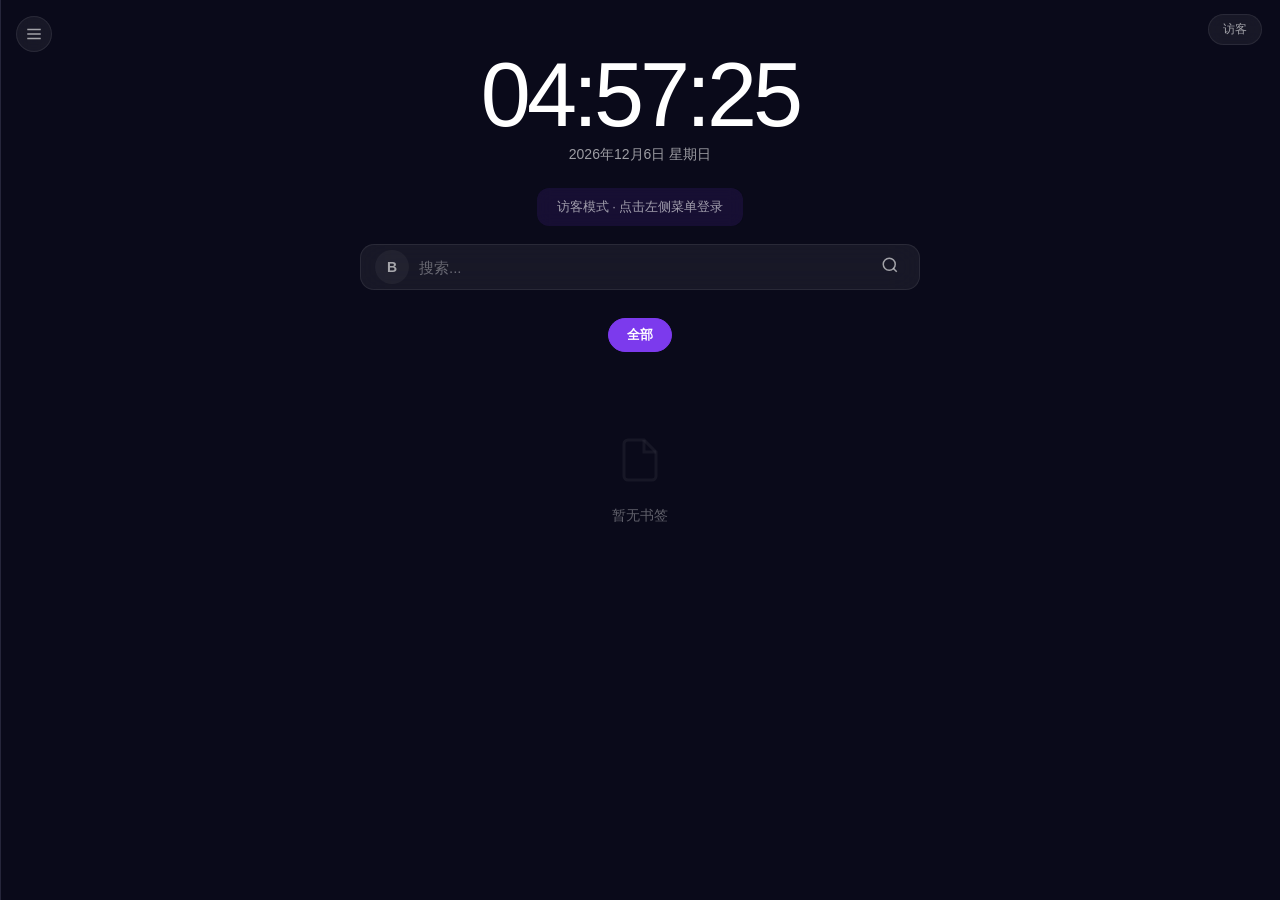
==== index.html @ d375d17e "refactor: 全面优化 - 修复安全漏洞 + 代码模块化 安全修复: - 删除 JWT dev-secret 回退，JWT_SECRET 未设置时拒绝认证 - 访客模式不再暴露管理员数据 - 书" ====
<!DOCTYPE html>
<html lang="zh-CN">
<head>
<meta charset="UTF-8">
<meta name="viewport" content="width=device-width, initial-scale=1.0">
<title>GoTab</title>
<link rel="stylesheet" href="/css/style.css">
</head>
<body>

<div class="sidebar" id="sb">
  <div class="sidebar-inner" id="si"></div>
</div>

<button class="sidebar-toggle" id="sidebarToggle" title="菜单">
  <svg width="18" height="18" viewBox="0 0 24 24" fill="none" stroke="currentColor" stroke-width="2">
    <line x1="3" y1="6" x2="21" y2="6"/>
    <line x1="3" y1="12" x2="21" y2="12"/>
    <line x1="3" y1="18" x2="21" y2="18"/>
  </svg>
</button>

<div class="app" id="app"></div>

<script type="module" src="/js/app.js"></script>
</body>
</html>
---- css/style.css ----
/* ═══════════════════════════════════════════
   GoTab — 浏览器起始页样式
   深色/浅色双主题 + 毛玻璃卡片
   ═══════════════════════════════════════════ */

/* ---- CSS 变量 ---- */
:root,
[data-theme="dark"] {
  --bg: #0a0a1a;
  --surface: rgba(255, 255, 255, 0.06);
  --surface-hover: rgba(255, 255, 255, 0.14);
  --border: rgba(255, 255, 255, 0.08);
  --text: #fff;
  --text-secondary: rgba(255, 255, 255, 0.6);
  --text-tertiary: rgba(255, 255, 255, 0.35);
  --accent: #7c3aed;
  --accent-light: #a78bfa;
  --overlay: rgba(0, 0, 0, 0.15);
  --modal-bg: #14142a;
  --shadow: 0 12px 32px rgba(0, 0, 0, 0.4);
  --danger: #ef4444;
  --danger-bg: rgba(239, 68, 68, 0.2);
  --success: #22c55e;
}

[data-theme="light"] {
  --bg: #f0f0f5;
  --surface: rgba(255, 255, 255, 0.75);
  --surface-hover: rgba(255, 255, 255, 0.95);
  --border: rgba(0, 0, 0, 0.08);
  --text: #1a1a2e;
  --text-secondary: rgba(0, 0, 0, 0.55);
  --text-tertiary: rgba(0, 0, 0, 0.3);
  --accent: #7c3aed;
  --accent-light: #a78bfa;
  --overlay: rgba(255, 255, 255, 0.3);
  --modal-bg: #fff;
  --shadow: 0 8px 28px rgba(0, 0, 0, 0.1);
  --danger: #ef4444;
  --danger-bg: rgba(239, 68, 68, 0.12);
  --success: #22c55e;
}

/* ---- Reset ---- */
*,
*::before,
*::after {
  margin: 0;
  padding: 0;
  box-sizing: border-box;
}

body {
  font-family: -apple-system, BlinkMacSystemFont, "Segoe UI", "PingFang SC", "Microsoft YaHei", sans-serif;
  background: var(--bg);
  color: var(--text);
  min-height: 100vh;
  overflow-x: hidden;
  transition: background 0.4s, color 0.4s;
}

body.has-bg {
  background-size: cover;
  background-position: center;
  background-attachment: fixed;
}

body.has-bg::after {
  content: "";
  position: fixed;
  inset: 0;
  background: rgba(0, 0, 0, 0.08);
  z-index: 0;
  pointer-events: none;
}

/* ---- App Layout ---- */
.app {
  position: relative;
  z-index: 1;
  display: flex;
  min-height: 100vh;
}

/* ---- Main Content ---- */
.main {
  flex: 1;
  display: flex;
  flex-direction: column;
  align-items: center;
  padding: 50px 20px;
  transition: margin 0.3s;
  margin-left: 0;
}

.sb.open ~ .main {
  margin-left: 290px;
}

/* ---- Top Bar ---- */
.topbar {
  position: fixed;
  top: 0;
  right: 0;
  z-index: 50;
  display: flex;
  align-items: center;
  gap: 8px;
  padding: 14px 18px;
}

/* ---- Clock ---- */
.clock-wrap {
  text-align: center;
  margin-bottom: 24px;
}

.clock {
  font-size: clamp(54px, 10vw, 90px);
  font-weight: 200;
  letter-spacing: -4px;
  line-height: 1;
  font-variant-numeric: tabular-nums;
}

.date {
  font-size: 14px;
  color: var(--text-secondary);
  margin-top: 6px;
}

/* ---- Buttons ---- */
.btn {
  padding: 6px 14px;
  font-size: 12px;
  font-family: inherit;
  font-weight: 500;
  border: 1px solid var(--border);
  border-radius: 18px;
  background: var(--surface);
  backdrop-filter: blur(8px);
  -webkit-backdrop-filter: blur(8px);
  color: var(--text-secondary);
  cursor: pointer;
  transition: all 0.2s;
  display: inline-flex;
  align-items: center;
  gap: 5px;
  white-space: nowrap;
  text-decoration: none;
}

.btn:hover {
  background: var(--surface-hover);
  color: var(--text);
}

.btn-primary {
  background: var(--accent);
  border-color: var(--accent);
  color: #fff;
}

.btn-primary:hover {
  background: var(--accent-light);
  color: #fff;
}

.btn-danger {
  background: var(--danger-bg);
  border-color: transparent;
  color: var(--danger);
}

.btn-xs {
  padding: 4px 10px;
  font-size: 11px;
  border-radius: 12px;
}

/* ---- Search ---- */
.search {
  width: 100%;
  max-width: 560px;
  margin-bottom: 28px;
}

.search-box {
  display: flex;
  align-items: center;
  height: 46px;
  background: var(--surface);
  backdrop-filter: blur(16px);
  -webkit-backdrop-filter: blur(16px);
  border: 1px solid var(--border);
  border-radius: 14px;
  padding: 0 14px;
  transition: border 0.2s;
  position: relative;
}

.search-box:focus-within {
  border-color: rgba(124, 58, 237, 0.5);
}

.search-box input {
  flex: 1;
  background: none;
  border: none;
  outline: none;
  color: var(--text);
  font-size: 15px;
  font-family: inherit;
}

.search-box input::placeholder {
  color: var(--text-tertiary);
}

.search-box .icon-btn {
  background: none;
  border: none;
  color: var(--text-secondary);
  cursor: pointer;
  font-size: 17px;
  padding: 6px;
  transition: color 0.2s;
  flex-shrink: 0;
}

.search-box .icon-btn:hover {
  color: var(--text);
}

.engine-btn {
  display: flex;
  align-items: center;
  justify-content: center;
  width: 34px;
  height: 34px;
  padding: 0;
  border-radius: 50%;
  background: rgba(127, 127, 127, 0.1);
  border: none;
  color: var(--text-secondary);
  cursor: pointer;
  font-size: 16px;
  margin-right: 10px;
  flex-shrink: 0;
  transition: all 0.2s;
  overflow: hidden;
}

.engine-btn:hover {
  background: rgba(127, 127, 127, 0.2);
  color: var(--text);
}

.engine-btn img {
  width: 20px;
  height: 20px;
  object-fit: contain;
  border-radius: 2px;
}

.engine-popup {
  position: absolute;
  top: 100%;
  left: 0;
  margin-top: 8px;
  background: var(--modal-bg);
  border: 1px solid var(--border);
  border-radius: 12px;
  padding: 8px;
  min-width: 180px;
  z-index: 150;
  box-shadow: var(--shadow);
  display: none;
}

.engine-popup.show {
  display: block;
}

.engine-popup .ep-item {
  display: flex;
  align-items: center;
  gap: 8px;
  padding: 8px 12px;
  border-radius: 8px;
  cursor: pointer;
  font-size: 13px;
  color: var(--text-secondary);
  transition: all 0.15s;
}

.engine-popup .ep-item:hover {
  background: rgba(127, 127, 127, 0.1);
  color: var(--text);
}

/* ---- Categories ---- */
.categories {
  display: flex;
  gap: 8px;
  flex-wrap: wrap;
  justify-content: center;
  margin-bottom: 24px;
}

.cat-btn {
  padding: 7px 18px;
  font-size: 13px;
  font-family: inherit;
  background: var(--surface);
  backdrop-filter: blur(8px);
  -webkit-backdrop-filter: blur(8px);
  border: 1px solid var(--border);
  border-radius: 20px;
  color: var(--text-secondary);
  cursor: pointer;
  transition: all 0.2s;
}

.cat-btn:hover {
  background: var(--surface-hover);
  color: var(--text);
}

.cat-btn.active {
  background: var(--accent);
  border-color: var(--accent);
  color: #fff;
  font-weight: 600;
}

/* ---- Content Grid ---- */
.content {
  width: 100%;
  max-width: 1200px;
}

.grid {
  display: grid;
  grid-template-columns: repeat(auto-fill, minmax(96px, 1fr));
  gap: 12px;
  padding-bottom: 50px;
}

/* ---- Card ---- */
.card {
  display: flex;
  flex-direction: column;
  align-items: center;
  gap: 10px;
  padding: 20px 10px 16px;
  border-radius: 14px;
  background: rgba(255, 255, 255, 0.08);
  backdrop-filter: blur(var(--card-blur, 0px));
  -webkit-backdrop-filter: blur(var(--card-blur, 0px));
  border: 1px solid rgba(255, 255, 255, 0.06);
  cursor: pointer;
  text-decoration: none;
  color: var(--text);
  transition: all 0.2s;
  position: relative;
}

[data-theme="light"] .card {
  background: rgba(0, 0, 0, 0.04);
  border: 1px solid rgba(0, 0, 0, 0.06);
}

.card:hover {
  background: var(--surface-hover);
  transform: translateY(-2px);
  box-shadow: var(--shadow);
}

.card .icon {
  width: 46px;
  height: 46px;
  border-radius: 10px;
  display: flex;
  align-items: center;
  justify-content: center;
  font-size: 28px;
  overflow: hidden;
  background: rgba(127, 127, 127, 0.08);
}

.card .icon img {
  width: 100%;
  height: 100%;
  object-fit: contain;
  border-radius: 10px;
}

.card .label {
  font-size: 11px;
  text-align: center;
  line-height: 1.3;
  word-break: break-word;
  overflow: hidden;
  display: -webkit-box;
  -webkit-line-clamp: 2;
  -webkit-box-orient: vertical;
  width: 100%;
}

.card .delete-btn {
  position: absolute;
  top: 5px;
  right: 5px;
  width: 18px;
  height: 18px;
  border-radius: 50%;
  background: var(--danger);
  color: #fff;
  border: none;
  font-size: 10px;
  cursor: pointer;
  display: none;
  align-items: center;
  justify-content: center;
  line-height: 1;
}

.card:hover .delete-btn {
  display: flex;
}

/* ---- Empty State ---- */
.empty {
  grid-column: 1 / -1;
  text-align: center;
  padding: 60px;
  color: var(--text-tertiary);
  font-size: 14px;
}

/* ---- Guest Banner ---- */
.guest-banner {
  text-align: center;
  padding: 10px 20px;
  margin-bottom: 18px;
  background: rgba(124, 58, 237, 0.12);
  border-radius: 12px;
  color: var(--text-secondary);
  font-size: 13px;
  backdrop-filter: blur(8px);
  -webkit-backdrop-filter: blur(8px);
}

/* ---- Sidebar ---- */
.sidebar {
  position: fixed;
  top: 0;
  left: 0;
  bottom: 0;
  z-index: 100;
  width: 0;
  overflow: hidden;
  background: var(--modal-bg);
  border-right: 1px solid var(--border);
  transition: width 0.3s;
}

.sidebar.open {
  width: 290px;
}

.sidebar-inner {
  padding: 20px 16px;
  min-width: 290px;
  height: 100%;
  overflow-y: auto;
  display: flex;
  flex-direction: column;
}

.sidebar h4 {
  font-size: 12px;
  color: var(--text-secondary);
  margin: 18px 0 8px;
  text-transform: uppercase;
  letter-spacing: 1px;
  font-weight: 600;
}

.sidebar h4:first-child {
  margin-top: 0;
}

.sidebar .divider {
  height: 1px;
  background: var(--border);
  margin: 16px 0;
}

.sidebar-toggle {
  position: fixed;
  top: 16px;
  left: 16px;
  z-index: 110;
  width: 36px;
  height: 36px;
  border-radius: 50%;
  background: var(--surface);
  backdrop-filter: blur(8px);
  -webkit-backdrop-filter: blur(8px);
  border: 1px solid var(--border);
  color: var(--text-secondary);
  cursor: pointer;
  font-size: 16px;
  display: flex;
  align-items: center;
  justify-content: center;
  transition: all 0.3s;
}

.sidebar-toggle:hover {
  background: var(--surface-hover);
  color: var(--text);
}

.sidebar.open ~ .sidebar-toggle {
  left: 306px;
}

/* ---- Sidebar items ---- */
.sidebar-row {
  display: flex;
  align-items: center;
  justify-content: space-between;
  padding: 8px 0;
  color: var(--text-secondary);
  font-size: 13px;
  cursor: pointer;
}

.sidebar-row:hover {
  color: var(--text);
}

.sidebar-item {
  display: flex;
  align-items: center;
  gap: 10px;
  padding: 10px;
  background: rgba(127, 127, 127, 0.05);
  border-radius: 8px;
  margin-bottom: 6px;
  font-size: 13px;
  color: var(--text-secondary);
}

.sidebar-item span {
  flex: 1;
  overflow: hidden;
  text-overflow: ellipsis;
  white-space: nowrap;
}

/* ---- Toggle Switch ---- */
.toggle {
  position: relative;
  width: 40px;
  height: 22px;
  flex-shrink: 0;
}

.toggle input {
  display: none;
}

.toggle .track {
  position: absolute;
  inset: 0;
  background: rgba(127, 127, 127, 0.2);
  border-radius: 22px;
  transition: 0.3s;
  cursor: pointer;
}

.toggle .track::before {
  content: "";
  position: absolute;
  width: 18px;
  height: 18px;
  left: 2px;
  bottom: 2px;
  background: #fff;
  border-radius: 50%;
  transition: 0.3s;
}

.toggle input:checked + .track {
  background: var(--accent);
}

.toggle input:checked + .track::before {
  transform: translateX(18px);
}

/* ---- Blur Slider ---- */
.blur-slider {
  width: 100%;
  margin: 4px 0 12px;
}

.blur-slider input[type="range"] {
  width: 100%;
  accent-color: var(--accent);
}

/* ---- Modal ---- */
.modal-overlay {
  position: fixed;
  inset: 0;
  background: rgba(0, 0, 0, 0.5);
  z-index: 200;
  display: flex;
  align-items: center;
  justify-content: center;
  animation: fade-in 0.15s;
  backdrop-filter: blur(2px);
  -webkit-backdrop-filter: blur(2px);
}

.modal {
  background: var(--modal-bg);
  border: 1px solid var(--border);
  border-radius: 18px;
  padding: 28px;
  width: 400px;
  max-width: 92vw;
  max-height: 85vh;
  overflow-y: auto;
  box-shadow: var(--shadow);
}

.modal h3 {
  font-size: 18px;
  font-weight: 600;
  margin-bottom: 20px;
}

.modal label {
  display: block;
  font-size: 12px;
  color: var(--text-secondary);
  margin-bottom: 4px;
  font-weight: 500;
}

.modal input,
.modal select,
.modal textarea {
  width: 100%;
  padding: 11px 14px;
  margin-bottom: 14px;
  background: rgba(127, 127, 127, 0.06);
  border: 1px solid var(--border);
  border-radius: 10px;
  color: var(--text);
  font-size: 14px;
  font-family: inherit;
  outline: none;
  resize: vertical;
}

.modal input:focus,
.modal select:focus,
.modal textarea:focus {
  border-color: rgba(124, 58, 237, 0.5);
}

.modal select option {
  background: var(--modal-bg);
  color: var(--text);
}

.modal .btn-row {
  display: flex;
  gap: 8px;
  margin-top: 6px;
}

.modal .btn-row .btn {
  flex: 1;
  justify-content: center;
}

.modal .message {
  font-size: 13px;
  text-align: center;
  margin-top: 10px;
  min-height: 18px;
}

.modal .tip {
  color: var(--text-tertiary);
  font-size: 11px;
  text-align: center;
  margin-top: 12px;
}

/* ---- Toast ---- */
.toast {
  position: fixed;
  bottom: 30px;
  left: 50%;
  transform: translateX(-50%);
  background: var(--accent);
  color: #fff;
  padding: 10px 24px;
  border-radius: 24px;
  font-size: 14px;
  z-index: 400;
  animation: toast-in 0.3s;
  white-space: nowrap;
}

/* ---- Animations ---- */
@keyframes toast-in {
  from {
    opacity: 0;
    transform: translateX(-50%) translateY(10px);
  }
}

@keyframes fade-in {
  from {
    opacity: 0;
  }
}

/* ---- Responsive ---- */
@media (max-width: 768px) {
  .sidebar.open {
    width: 100%;
  }

  .sidebar-inner {
    min-width: 100%;
  }

  .sidebar.open ~ .main {
    opacity: 0.3;
    pointer-events: none;
    margin-left: 0;
  }

  .sidebar.open ~ .sidebar-toggle {
    left: auto;
    right: 16px;
    z-index: 120;
  }

  .sidebar-toggle {
    top: 12px;
    left: 12px;
  }

  .topbar {
    top: 0;
    right: 0;
    padding: 10px 12px;
  }

  .btn {
    padding: 5px 10px;
    font-size: 11px;
  }

  .btn-xs {
    padding: 3px 8px;
    font-size: 10px;
  }

  .main {
    padding: 40px 12px 30px;
    margin-left: 0 !important;
  }

  .clock {
    font-size: clamp(38px, 12vw, 64px);
    letter-spacing: -2px;
  }

  .date {
    font-size: 12px;
  }

  .search {
    max-width: 100%;
    margin-bottom: 22px;
  }

  .search-box {
    height: 42px;
    padding: 0 10px;
  }

  .search-box input {
    font-size: 14px;
  }

  .engine-btn {
    width: 30px;
    height: 30px;
    min-width: 30px;
    margin-right: 6px;
  }

  .grid {
    grid-template-columns: repeat(auto-fill, minmax(72px, 1fr));
    gap: 8px;
  }

  .card {
    padding: 12px 4px 10px;
    border-radius: 12px;
  }

  .card .icon {
    width: 34px;
    height: 34px;
    border-radius: 8px;
  }

  .card .label {
    font-size: 10px;
  }

  .categories {
    gap: 4px;
    margin-bottom: 18px;
  }

  .cat-btn {
    padding: 6px 12px;
    font-size: 11px;
  }

  .clock-wrap {
    margin-bottom: 18px;
  }

  .guest-banner {
    padding: 8px 14px;
    font-size: 12px;
  }

  .modal-overlay {
    align-items: flex-end;
  }

  .modal {
    width: 100%;
    max-width: 100%;
    border-radius: 18px 18px 0 0;
    max-height: 70vh;
    padding: 22px 18px;
  }

  .modal .btn-row {
    flex-direction: column;
  }

  .toast {
    font-size: 12px;
    padding: 8px 18px;
    bottom: 20px;
  }

  .engine-popup {
    left: auto;
    right: 0;
    min-width: 150px;
  }
}

@media (max-width: 380px) {
  .grid {
    grid-template-columns: repeat(auto-fill, minmax(64px, 1fr));
    gap: 6px;
  }

  .card {
    padding: 10px 2px 8px;
  }

  .card .icon {
    width: 30px;
    height: 30px;
  }

  .btn {
    padding: 4px 8px;
    font-size: 10px;
  }
}
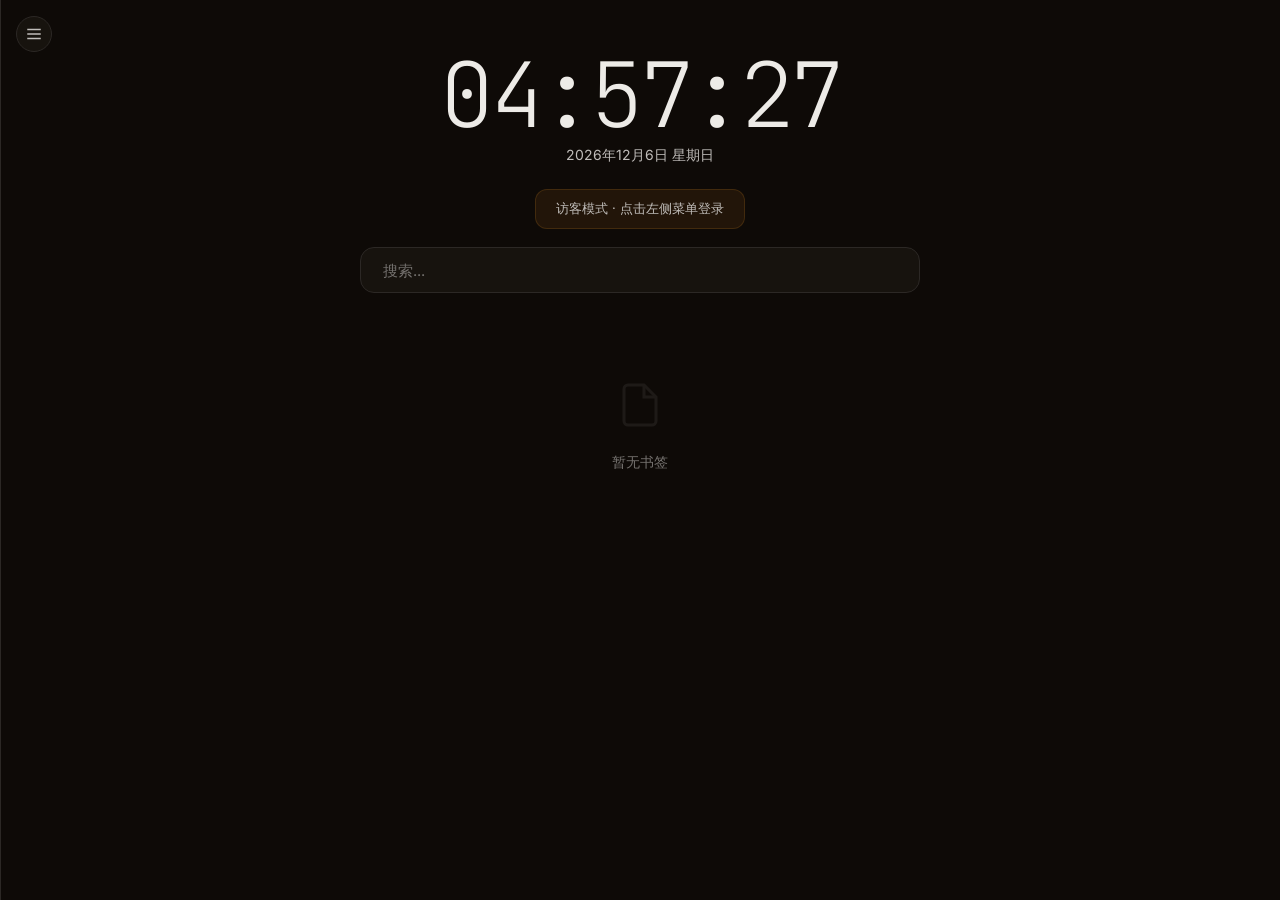
==== commit 249c3c3b: "design: 统一暖纸墨色设计系统 — Hallmark 改版 - 琥珀色替换紫色 accent，OKLCH 暖纸色系 - 字体配对: LXGW WenKai + Inter + JetBrains" ====
--- a/index.html
+++ b/index.html
@@ -4,6 +4,9 @@
 <meta charset="UTF-8">
 <meta name="viewport" content="width=device-width, initial-scale=1.0">
 <title>GoTab</title>
+<link rel="preconnect" href="https://fonts.googleapis.com">
+<link rel="preconnect" href="https://fonts.gstatic.com" crossorigin>
+<link href="https://fonts.googleapis.com/css2?family=Inter:opsz,wght@14..32,400;14..32,500;14..32,600&family=JetBrains+Mono:wght@200;400;500&display=swap" rel="stylesheet">
 <link rel="stylesheet" href="/css/style.css">
 </head>
 <body>
--- a/css/style.css
+++ b/css/style.css
@@ -1,44 +1,59 @@
+/* Hallmark · macrostructure: Dashboard · genre: editorial · theme: warm-paper · design-system: design.md · designed-as-app */
 /* ═══════════════════════════════════════════
    GoTab — 浏览器起始页样式
-   深色/浅色双主题 + 毛玻璃卡片
+   暖纸墨色 · 双主题 · 无毛玻璃（纯色背景时）
    ═══════════════════════════════════════════ */
 
 /* ---- CSS 变量 ---- */
 :root,
 [data-theme="dark"] {
-  --bg: #0a0a1a;
-  --surface: rgba(255, 255, 255, 0.06);
-  --surface-hover: rgba(255, 255, 255, 0.14);
-  --border: rgba(255, 255, 255, 0.08);
-  --text: #fff;
-  --text-secondary: rgba(255, 255, 255, 0.6);
-  --text-tertiary: rgba(255, 255, 255, 0.35);
-  --accent: #7c3aed;
-  --accent-light: #a78bfa;
-  --overlay: rgba(0, 0, 0, 0.15);
-  --modal-bg: #14142a;
-  --shadow: 0 12px 32px rgba(0, 0, 0, 0.4);
-  --danger: #ef4444;
-  --danger-bg: rgba(239, 68, 68, 0.2);
-  --success: #22c55e;
+  --font-display: "LXGW WenKai", "Noto Serif SC", "PingFang SC", serif;
+  --font-body:    "Inter", "PingFang SC", "Microsoft YaHei", system-ui, -apple-system, sans-serif;
+  --font-mono:    "JetBrains Mono", "SF Mono", "Cascadia Code", monospace;
+
+  --color-paper:       oklch(15% 0.010 70);
+  --color-paper-2:     oklch(19% 0.012 68);
+  --color-paper-3:     oklch(25% 0.010 65);
+  --color-rule:        oklch(28% 0.008 62);
+  --color-rule-strong: oklch(40% 0.008 60);
+  --color-muted:       oklch(55% 0.006 55);
+  --color-ink:         oklch(94% 0.006 80);
+  --color-ink-2:       oklch(80% 0.005 72);
+  --color-accent:      oklch(68% 0.14 65);
+  --color-accent-hover:oklch(60% 0.15 63);
+  --color-accent-soft: oklch(68% 0.14 65 / 0.10);
+  --color-focus:       oklch(65% 0.16 58);
+  --color-success:     oklch(60% 0.14 160);
+  --color-danger:      oklch(58% 0.16 25);
+
+  --modal-bg: oklch(19% 0.012 68);
+  --shadow: 0 12px 32px oklch(0% 0 0 / 0.4);
+
+  --ease-out: cubic-bezier(0.16, 1, 0.3, 1);
+  --ease-in:  cubic-bezier(0.7, 0, 0.84, 0);
+  --dur-micro:  120ms;
+  --dur-short:  220ms;
+  --dur-long:   420ms;
 }
 
 [data-theme="light"] {
-  --bg: #f0f0f5;
-  --surface: rgba(255, 255, 255, 0.75);
-  --surface-hover: rgba(255, 255, 255, 0.95);
-  --border: rgba(0, 0, 0, 0.08);
-  --text: #1a1a2e;
-  --text-secondary: rgba(0, 0, 0, 0.55);
-  --text-tertiary: rgba(0, 0, 0, 0.3);
-  --accent: #7c3aed;
-  --accent-light: #a78bfa;
-  --overlay: rgba(255, 255, 255, 0.3);
-  --modal-bg: #fff;
-  --shadow: 0 8px 28px rgba(0, 0, 0, 0.1);
-  --danger: #ef4444;
-  --danger-bg: rgba(239, 68, 68, 0.12);
-  --success: #22c55e;
+  --color-paper:       oklch(97% 0.012 80);
+  --color-paper-2:     oklch(93% 0.014 78);
+  --color-paper-3:     oklch(88% 0.010 75);
+  --color-rule:        oklch(82% 0.012 72);
+  --color-rule-strong: oklch(70% 0.010 68);
+  --color-muted:       oklch(55% 0.008 65);
+  --color-ink:         oklch(22% 0.015 60);
+  --color-ink-2:       oklch(35% 0.010 58);
+  --color-accent:      oklch(58% 0.16 62);
+  --color-accent-hover:oklch(50% 0.17 60);
+  --color-accent-soft: oklch(58% 0.16 62 / 0.12);
+  --color-focus:       oklch(52% 0.18 55);
+  --color-success:     oklch(55% 0.16 160);
+  --color-danger:      oklch(50% 0.18 25);
+
+  --modal-bg: oklch(97% 0.012 80);
+  --shadow: 0 8px 28px oklch(20% 0.01 60 / 0.10);
 }
 
 /* ---- Reset ---- */
@@ -51,12 +66,13 @@
 }
 
 body {
-  font-family: -apple-system, BlinkMacSystemFont, "Segoe UI", "PingFang SC", "Microsoft YaHei", sans-serif;
-  background: var(--bg);
-  color: var(--text);
+  font-family: var(--font-body);
+  background: var(--color-paper);
+  color: var(--color-ink);
   min-height: 100vh;
   overflow-x: hidden;
-  transition: background 0.4s, color 0.4s;
+  overflow-x: clip;
+  transition: background var(--dur-long) var(--ease-out), color var(--dur-long) var(--ease-out);
 }
 
 body.has-bg {
@@ -69,7 +85,7 @@
   content: "";
   position: fixed;
   inset: 0;
-  background: rgba(0, 0, 0, 0.08);
+  background: oklch(0% 0 0 / 0.08);
   z-index: 0;
   pointer-events: none;
 }
@@ -89,7 +105,7 @@
   flex-direction: column;
   align-items: center;
   padding: 50px 20px;
-  transition: margin 0.3s;
+  transition: margin var(--dur-short) var(--ease-out);
   margin-left: 0;
 }
 
@@ -116,16 +132,19 @@
 }
 
 .clock {
+  font-family: var(--font-mono);
   font-size: clamp(54px, 10vw, 90px);
   font-weight: 200;
   letter-spacing: -4px;
   line-height: 1;
   font-variant-numeric: tabular-nums;
+  color: var(--color-ink);
 }
 
 .date {
+  font-family: var(--font-body);
   font-size: 14px;
-  color: var(--text-secondary);
+  color: var(--color-ink-2);
   margin-top: 6px;
 }
 
@@ -133,16 +152,14 @@
 .btn {
   padding: 6px 14px;
   font-size: 12px;
-  font-family: inherit;
+  font-family: var(--font-body);
   font-weight: 500;
-  border: 1px solid var(--border);
-  border-radius: 18px;
-  background: var(--surface);
-  backdrop-filter: blur(8px);
-  -webkit-backdrop-filter: blur(8px);
-  color: var(--text-secondary);
+  border: 1px solid var(--color-rule);
+  border-radius: 100px;
+  background: transparent;
+  color: var(--color-ink-2);
   cursor: pointer;
-  transition: all 0.2s;
+  transition: background var(--dur-micro) var(--ease-out), color var(--dur-micro) var(--ease-out), border-color var(--dur-micro) var(--ease-out);
   display: inline-flex;
   align-items: center;
   gap: 5px;
@@ -151,25 +168,36 @@
 }
 
 .btn:hover {
-  background: var(--surface-hover);
-  color: var(--text);
+  background: var(--color-paper-2);
+  color: var(--color-ink);
+  border-color: var(--color-rule-strong);
+}
+
+.btn:focus-visible {
+  outline: 3px solid var(--color-focus);
+  outline-offset: 2px;
+  transition: none;
 }
 
 .btn-primary {
-  background: var(--accent);
-  border-color: var(--accent);
+  background: var(--color-accent);
+  border-color: var(--color-accent);
   color: #fff;
 }
 
 .btn-primary:hover {
-  background: var(--accent-light);
+  background: var(--color-accent-hover);
   color: #fff;
 }
 
 .btn-danger {
-  background: var(--danger-bg);
-  border-color: transparent;
-  color: var(--danger);
+  background: transparent;
+  border-color: var(--color-danger);
+  color: var(--color-danger);
+}
+
+.btn-danger:hover {
+  background: oklch(50% 0.18 25 / 0.12);
 }
 
 .btn-xs {
@@ -185,91 +213,48 @@
   margin-bottom: 28px;
 }
 
+.search-wrapper {
+  position: relative;
+}
+
 .search-box {
   display: flex;
   align-items: center;
   height: 46px;
-  background: var(--surface);
-  backdrop-filter: blur(16px);
-  -webkit-backdrop-filter: blur(16px);
-  border: 1px solid var(--border);
+  background: var(--color-paper-2);
+  border: 1px solid var(--color-rule);
   border-radius: 14px;
   padding: 0 14px;
-  transition: border 0.2s;
-  position: relative;
+  transition: border-color var(--dur-micro) var(--ease-out);
 }
 
 .search-box:focus-within {
-  border-color: rgba(124, 58, 237, 0.5);
+  border-color: var(--color-accent);
+  box-shadow: 0 0 0 3px var(--color-accent-soft);
 }
 
 .search-box input {
   flex: 1;
+  min-width: 0;
   background: none;
   border: none;
   outline: none;
-  color: var(--text);
+  color: var(--color-ink);
   font-size: 15px;
-  font-family: inherit;
+  font-family: var(--font-body);
 }
 
 .search-box input::placeholder {
-  color: var(--text-tertiary);
-}
-
-.search-box .icon-btn {
-  background: none;
-  border: none;
-  color: var(--text-secondary);
-  cursor: pointer;
-  font-size: 17px;
-  padding: 6px;
-  transition: color 0.2s;
-  flex-shrink: 0;
-}
-
-.search-box .icon-btn:hover {
-  color: var(--text);
-}
-
-.engine-btn {
-  display: flex;
-  align-items: center;
-  justify-content: center;
-  width: 34px;
-  height: 34px;
-  padding: 0;
-  border-radius: 50%;
-  background: rgba(127, 127, 127, 0.1);
-  border: none;
-  color: var(--text-secondary);
-  cursor: pointer;
-  font-size: 16px;
-  margin-right: 10px;
-  flex-shrink: 0;
-  transition: all 0.2s;
-  overflow: hidden;
-}
-
-.engine-btn:hover {
-  background: rgba(127, 127, 127, 0.2);
-  color: var(--text);
-}
-
-.engine-btn img {
-  width: 20px;
-  height: 20px;
-  object-fit: contain;
-  border-radius: 2px;
-}
-
+  color: var(--color-muted);
+}
+
+/* ---- Engine popup ---- */
 .engine-popup {
   position: absolute;
-  top: 100%;
+  top: calc(100% + 8px);
   left: 0;
-  margin-top: 8px;
   background: var(--modal-bg);
-  border: 1px solid var(--border);
+  border: 1px solid var(--color-rule);
   border-radius: 12px;
   padding: 8px;
   min-width: 180px;
@@ -280,6 +265,7 @@
 
 .engine-popup.show {
   display: block;
+  animation: fadeIn var(--dur-micro) var(--ease-out);
 }
 
 .engine-popup .ep-item {
@@ -290,48 +276,18 @@
   border-radius: 8px;
   cursor: pointer;
   font-size: 13px;
-  color: var(--text-secondary);
-  transition: all 0.15s;
+  color: var(--color-ink-2);
+  transition: background var(--dur-micro) var(--ease-out), color var(--dur-micro) var(--ease-out);
 }
 
 .engine-popup .ep-item:hover {
-  background: rgba(127, 127, 127, 0.1);
-  color: var(--text);
+  background: var(--color-paper-2);
+  color: var(--color-ink);
 }
 
 /* ---- Categories ---- */
 .categories {
-  display: flex;
-  gap: 8px;
-  flex-wrap: wrap;
-  justify-content: center;
-  margin-bottom: 24px;
-}
-
-.cat-btn {
-  padding: 7px 18px;
-  font-size: 13px;
-  font-family: inherit;
-  background: var(--surface);
-  backdrop-filter: blur(8px);
-  -webkit-backdrop-filter: blur(8px);
-  border: 1px solid var(--border);
-  border-radius: 20px;
-  color: var(--text-secondary);
-  cursor: pointer;
-  transition: all 0.2s;
-}
-
-.cat-btn:hover {
-  background: var(--surface-hover);
-  color: var(--text);
-}
-
-.cat-btn.active {
-  background: var(--accent);
-  border-color: var(--accent);
-  color: #fff;
-  font-weight: 600;
+  display: none;
 }
 
 /* ---- Content Grid ---- */
@@ -355,26 +311,24 @@
   gap: 10px;
   padding: 20px 10px 16px;
   border-radius: 14px;
-  background: rgba(255, 255, 255, 0.08);
-  backdrop-filter: blur(var(--card-blur, 0px));
-  -webkit-backdrop-filter: blur(var(--card-blur, 0px));
-  border: 1px solid rgba(255, 255, 255, 0.06);
+  background: transparent;
+  border: none;
   cursor: pointer;
   text-decoration: none;
-  color: var(--text);
-  transition: all 0.2s;
+  color: var(--color-ink);
+  transition: background var(--dur-micro) var(--ease-out), transform var(--dur-micro) var(--ease-out);
   position: relative;
 }
 
-[data-theme="light"] .card {
-  background: rgba(0, 0, 0, 0.04);
-  border: 1px solid rgba(0, 0, 0, 0.06);
-}
-
 .card:hover {
-  background: var(--surface-hover);
+  background: var(--color-paper-2);
   transform: translateY(-2px);
-  box-shadow: var(--shadow);
+}
+
+.card:focus-visible {
+  outline: 3px solid var(--color-focus);
+  outline-offset: 2px;
+  transition: none;
 }
 
 .card .icon {
@@ -386,7 +340,7 @@
   justify-content: center;
   font-size: 28px;
   overflow: hidden;
-  background: rgba(127, 127, 127, 0.08);
+  background: transparent;
 }
 
 .card .icon img {
@@ -397,6 +351,7 @@
 }
 
 .card .label {
+  font-family: var(--font-body);
   font-size: 11px;
   text-align: center;
   line-height: 1.3;
@@ -406,8 +361,10 @@
   -webkit-line-clamp: 2;
   -webkit-box-orient: vertical;
   width: 100%;
-}
-
+  color: var(--color-ink);
+}
+
+/* ---- Delete: always visible in edit mode, hover on card ---- */
 .card .delete-btn {
   position: absolute;
   top: 5px;
@@ -415,7 +372,7 @@
   width: 18px;
   height: 18px;
   border-radius: 50%;
-  background: var(--danger);
+  background: var(--color-danger);
   color: #fff;
   border: none;
   font-size: 10px;
@@ -426,7 +383,8 @@
   line-height: 1;
 }
 
-.card:hover .delete-btn {
+.card:hover .delete-btn,
+.card:focus-within .delete-btn {
   display: flex;
 }
 
@@ -435,7 +393,7 @@
   grid-column: 1 / -1;
   text-align: center;
   padding: 60px;
-  color: var(--text-tertiary);
+  color: var(--color-muted);
   font-size: 14px;
 }
 
@@ -444,12 +402,11 @@
   text-align: center;
   padding: 10px 20px;
   margin-bottom: 18px;
-  background: rgba(124, 58, 237, 0.12);
+  background: var(--color-accent-soft);
+  border: 1px solid oklch(68% 0.14 65 / 0.18);
   border-radius: 12px;
-  color: var(--text-secondary);
+  color: var(--color-ink-2);
   font-size: 13px;
-  backdrop-filter: blur(8px);
-  -webkit-backdrop-filter: blur(8px);
 }
 
 /* ---- Sidebar ---- */
@@ -461,9 +418,9 @@
   z-index: 100;
   width: 0;
   overflow: hidden;
-  background: var(--modal-bg);
-  border-right: 1px solid var(--border);
-  transition: width 0.3s;
+  background: var(--color-paper-2);
+  border-right: 1px solid var(--color-rule);
+  transition: width var(--dur-short) var(--ease-out);
 }
 
 .sidebar.open {
@@ -480,8 +437,9 @@
 }
 
 .sidebar h4 {
-  font-size: 12px;
-  color: var(--text-secondary);
+  font-family: var(--font-body);
+  font-size: 11px;
+  color: var(--color-muted);
   margin: 18px 0 8px;
   text-transform: uppercase;
   letter-spacing: 1px;
@@ -494,7 +452,7 @@
 
 .sidebar .divider {
   height: 1px;
-  background: var(--border);
+  background: var(--color-rule);
   margin: 16px 0;
 }
 
@@ -506,22 +464,20 @@
   width: 36px;
   height: 36px;
   border-radius: 50%;
-  background: var(--surface);
-  backdrop-filter: blur(8px);
-  -webkit-backdrop-filter: blur(8px);
-  border: 1px solid var(--border);
-  color: var(--text-secondary);
+  background: var(--color-paper-2);
+  border: 1px solid var(--color-rule);
+  color: var(--color-ink-2);
   cursor: pointer;
   font-size: 16px;
   display: flex;
   align-items: center;
   justify-content: center;
-  transition: all 0.3s;
+  transition: background var(--dur-micro) var(--ease-out), color var(--dur-micro) var(--ease-out);
 }
 
 .sidebar-toggle:hover {
-  background: var(--surface-hover);
-  color: var(--text);
+  background: var(--color-paper-3);
+  color: var(--color-ink);
 }
 
 .sidebar.open ~ .sidebar-toggle {
@@ -534,13 +490,14 @@
   align-items: center;
   justify-content: space-between;
   padding: 8px 0;
-  color: var(--text-secondary);
+  color: var(--color-ink-2);
   font-size: 13px;
   cursor: pointer;
+  transition: color var(--dur-micro) var(--ease-out);
 }
 
 .sidebar-row:hover {
-  color: var(--text);
+  color: var(--color-ink);
 }
 
 .sidebar-item {
@@ -548,11 +505,16 @@
   align-items: center;
   gap: 10px;
   padding: 10px;
-  background: rgba(127, 127, 127, 0.05);
+  background: var(--color-paper);
   border-radius: 8px;
   margin-bottom: 6px;
   font-size: 13px;
-  color: var(--text-secondary);
+  color: var(--color-ink-2);
+  transition: background var(--dur-micro) var(--ease-out);
+}
+
+.sidebar-item:hover {
+  background: var(--color-paper-3);
 }
 
 .sidebar-item span {
@@ -577,9 +539,9 @@
 .toggle .track {
   position: absolute;
   inset: 0;
-  background: rgba(127, 127, 127, 0.2);
+  background: var(--color-rule);
   border-radius: 22px;
-  transition: 0.3s;
+  transition: background var(--dur-micro) var(--ease-out);
   cursor: pointer;
 }
 
@@ -592,11 +554,11 @@
   bottom: 2px;
   background: #fff;
   border-radius: 50%;
-  transition: 0.3s;
+  transition: transform var(--dur-micro) var(--ease-out);
 }
 
 .toggle input:checked + .track {
-  background: var(--accent);
+  background: var(--color-accent);
 }
 
 .toggle input:checked + .track::before {
@@ -611,26 +573,26 @@
 
 .blur-slider input[type="range"] {
   width: 100%;
-  accent-color: var(--accent);
+  accent-color: var(--color-accent);
 }
 
 /* ---- Modal ---- */
 .modal-overlay {
   position: fixed;
   inset: 0;
-  background: rgba(0, 0, 0, 0.5);
+  background: oklch(0% 0 0 / 0.5);
   z-index: 200;
   display: flex;
   align-items: center;
   justify-content: center;
-  animation: fade-in 0.15s;
+  animation: fadeIn var(--dur-micro) var(--ease-out);
   backdrop-filter: blur(2px);
   -webkit-backdrop-filter: blur(2px);
 }
 
 .modal {
   background: var(--modal-bg);
-  border: 1px solid var(--border);
+  border: 1px solid var(--color-rule);
   border-radius: 18px;
   padding: 28px;
   width: 400px;
@@ -641,15 +603,17 @@
 }
 
 .modal h3 {
+  font-family: var(--font-display);
   font-size: 18px;
-  font-weight: 600;
+  font-weight: 500;
   margin-bottom: 20px;
+  color: var(--color-ink);
 }
 
 .modal label {
   display: block;
   font-size: 12px;
-  color: var(--text-secondary);
+  color: var(--color-ink-2);
   margin-bottom: 4px;
   font-weight: 500;
 }
@@ -660,25 +624,27 @@
   width: 100%;
   padding: 11px 14px;
   margin-bottom: 14px;
-  background: rgba(127, 127, 127, 0.06);
-  border: 1px solid var(--border);
+  background: var(--color-paper);
+  border: 1px solid var(--color-rule);
   border-radius: 10px;
-  color: var(--text);
+  color: var(--color-ink);
   font-size: 14px;
-  font-family: inherit;
+  font-family: var(--font-body);
   outline: none;
   resize: vertical;
+  transition: border-color var(--dur-micro) var(--ease-out);
 }
 
 .modal input:focus,
 .modal select:focus,
 .modal textarea:focus {
-  border-color: rgba(124, 58, 237, 0.5);
+  border-color: var(--color-accent);
+  box-shadow: 0 0 0 3px var(--color-accent-soft);
 }
 
 .modal select option {
   background: var(--modal-bg);
-  color: var(--text);
+  color: var(--color-ink);
 }
 
 .modal .btn-row {
@@ -697,43 +663,52 @@
   text-align: center;
   margin-top: 10px;
   min-height: 18px;
+  color: var(--color-ink-2);
 }
 
 .modal .tip {
-  color: var(--text-tertiary);
+  color: var(--color-muted);
   font-size: 11px;
   text-align: center;
   margin-top: 12px;
 }
 
-/* ---- Toast ---- */
+/* ---- Toast (success/error variants) ---- */
 .toast {
   position: fixed;
   bottom: 30px;
   left: 50%;
   transform: translateX(-50%);
-  background: var(--accent);
+  background: var(--color-accent);
   color: #fff;
   padding: 10px 24px;
   border-radius: 24px;
   font-size: 14px;
+  font-family: var(--font-body);
   z-index: 400;
-  animation: toast-in 0.3s;
+  animation: toastIn var(--dur-short) var(--ease-out);
   white-space: nowrap;
+  box-shadow: var(--shadow);
+}
+
+.toast.toast-success {
+  background: var(--color-success);
+}
+
+.toast.toast-danger {
+  background: var(--color-danger);
 }
 
 /* ---- Animations ---- */
-@keyframes toast-in {
+@keyframes toastIn {
   from {
     opacity: 0;
     transform: translateX(-50%) translateY(10px);
   }
 }
 
-@keyframes fade-in {
-  from {
-    opacity: 0;
-  }
+@keyframes fadeIn {
+  from { opacity: 0; }
 }
 
 /* ---- Responsive ---- */
@@ -805,13 +780,6 @@
 
   .search-box input {
     font-size: 14px;
-  }
-
-  .engine-btn {
-    width: 30px;
-    height: 30px;
-    min-width: 30px;
-    margin-right: 6px;
   }
 
   .grid {
@@ -902,3 +870,28 @@
     font-size: 10px;
   }
 }
+
+/* ---- Reduced motion ---- */
+@media (prefers-reduced-motion: reduce) {
+  .card,
+  .btn,
+  .sidebar,
+  .search-box,
+  .sidebar-toggle,
+  .engine-popup,
+  .toggle .track,
+  .toggle .track::before,
+  .modal-overlay,
+  .sidebar-row,
+  .sidebar-item {
+    transition: none;
+  }
+
+  .toast {
+    animation: fadeIn 150ms var(--ease-out);
+  }
+
+  .engine-popup.show {
+    animation: fadeIn 150ms var(--ease-out);
+  }
+}
